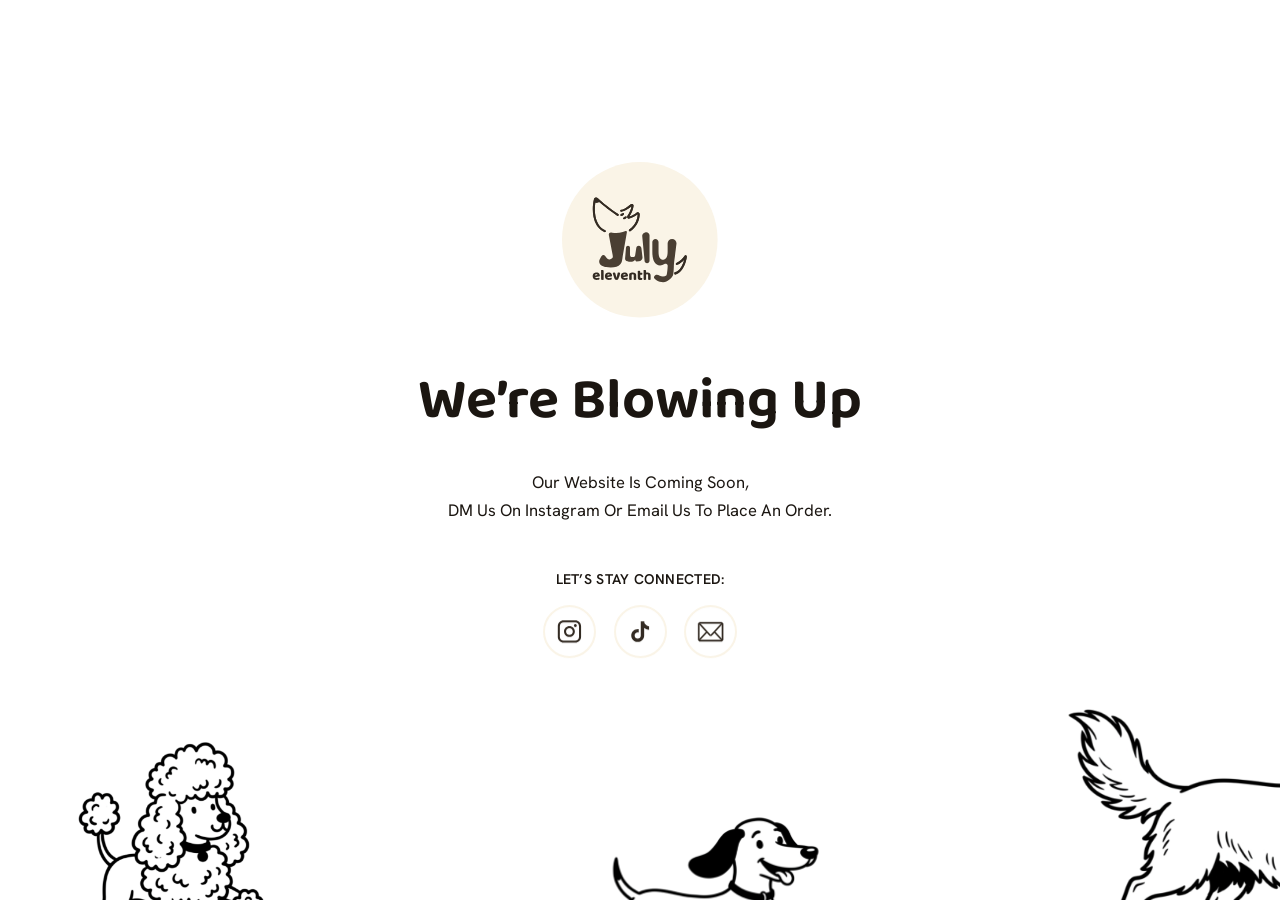
==== index.html @ b82fe143 "Add files via upload" ====
<!DOCTYPE html>
<html lang="en">
<head>
<meta charset="UTF-8" />
<meta name="viewport" content="width=device-width, initial-scale=1.0" />
<title>July Eleventh — Coming Soon</title>
<meta name="description" content="Our website is coming soon. DM us on Instagram or email us to place an order." />
<link rel="preconnect" href="https://fonts.googleapis.com">
<link rel="preconnect" href="https://fonts.gstatic.com" crossorigin>
<link href="https://fonts.googleapis.com/css2?family=Baloo+Tammudu+2:wght@400;500;600;700&family=Hanken+Grotesk:wght@400;500;600&display=swap" rel="stylesheet">
<link rel="stylesheet" href="styles.css" />
</head>
<body>

  <div class="cs-container">
    <!-- Walking dogs along the bottom edge -->
    <canvas id="crowd-canvas" aria-hidden="true"></canvas>

    <div class="cs-overlay">
      <img class="cs-logo" src="assets/logo-badge.svg" alt="July Eleventh" />

      <h1 class="cs-title">We&rsquo;re Blowing Up</h1>
      <p class="cs-desc">
        Our Website Is Coming Soon,<br>
        DM Us On Instagram Or Email Us To Place An Order.
      </p>

      <p class="cs-connect-title">Let&rsquo;s Stay Connected:</p>
      <div class="cs-socials">
        <a href="https://www.instagram.com/july11to" target="_blank" rel="noopener" aria-label="Instagram"><img src="assets/social-instagram.svg" alt=""></a>
        <a href="https://www.tiktok.com/@july11to" target="_blank" rel="noopener" aria-label="TikTok"><img src="assets/social-tiktok.svg" alt=""></a>
        <a href="mailto:hello@julyeleventh.ca" aria-label="Email"><img src="assets/social-email.svg" alt=""></a>
      </div>
    </div>
  </div>

  <script src="assets/gsap.min.js"></script>
  <script src="script.js"></script>
</body>
</html>
---- styles.css ----
/* ==========================================================================
   July Eleventh — Coming Soon (white, walking dogs along the bottom)
   TT Commons is still unpurchased, Hanken Grotesk stands in for it.
   ========================================================================== */

:root {
  --bg: #ffffff;
  --dark: #1b1611;
  --font-primary: 'Baloo Tammudu 2', sans-serif;
  --font-secondary: 'Hanken Grotesk', sans-serif;
}

* { box-sizing: border-box; margin: 0; padding: 0; }

html, body { height: 100%; }

body {
  background: var(--bg);
  color: var(--dark);
  font-family: var(--font-secondary);
  -webkit-font-smoothing: antialiased;
  overflow: hidden;
}

.cs-container {
  position: relative;
  width: 100%;
  min-height: 100vh;
  overflow: hidden;
  background: var(--bg);
}

#crowd-canvas {
  position: absolute;
  inset: 0;
  width: 100%;
  height: 100%;
}

.cs-overlay {
  position: relative;
  z-index: 2;
  display: flex;
  flex-direction: column;
  align-items: center;
  text-align: center;
  padding: 18vh 1.5rem 0;
  pointer-events: none;
}

.cs-overlay a { pointer-events: auto; }

.cs-logo {
  /* 100px on iPhone 17 (402px wide) -> 185px on MacBook Pro 16" (1728px wide), scales in between */
  width: clamp(100px, calc(74.2px + 6.41vw), 185px);
  height: auto;
  margin-bottom: clamp(2.5rem, 7vh, 4.5rem);
}

.cs-title {
  font-family: var(--font-primary);
  font-weight: 700;
  font-size: clamp(2.4rem, 5vw, 3.6rem);
  line-height: 1.2;
  color: var(--dark);
  margin-bottom: 1.1rem;
}

.cs-desc {
  font-family: var(--font-secondary);
  font-weight: 400;
  font-size: clamp(0.9rem, 1.3vw, 1.05rem);
  line-height: 1.7;
  color: var(--dark);
}

.cs-desc a {
  color: inherit;
  text-decoration: underline;
  text-underline-offset: 3px;
}

.cs-desc a:hover { opacity: 0.65; }

.cs-connect-title {
  margin-top: clamp(1.8rem, 5vh, 3rem);
  font-family: var(--font-secondary);
  font-weight: 600;
  font-size: clamp(0.85rem, 1.1vw, 1rem);
  letter-spacing: 0.02em;
  text-transform: uppercase;
  color: var(--dark);
}

.cs-socials {
  display: flex;
  gap: 1.1rem;
  margin-top: 1.1rem;
}

.cs-socials a {
  display: block;
  width: 53px;
  height: 53px;
  transition: transform 0.2s ease, opacity 0.2s ease;
}

.cs-socials a:hover { transform: translateY(-3px); opacity: 0.85; }

.cs-socials img { width: 100%; height: 100%; display: block; }
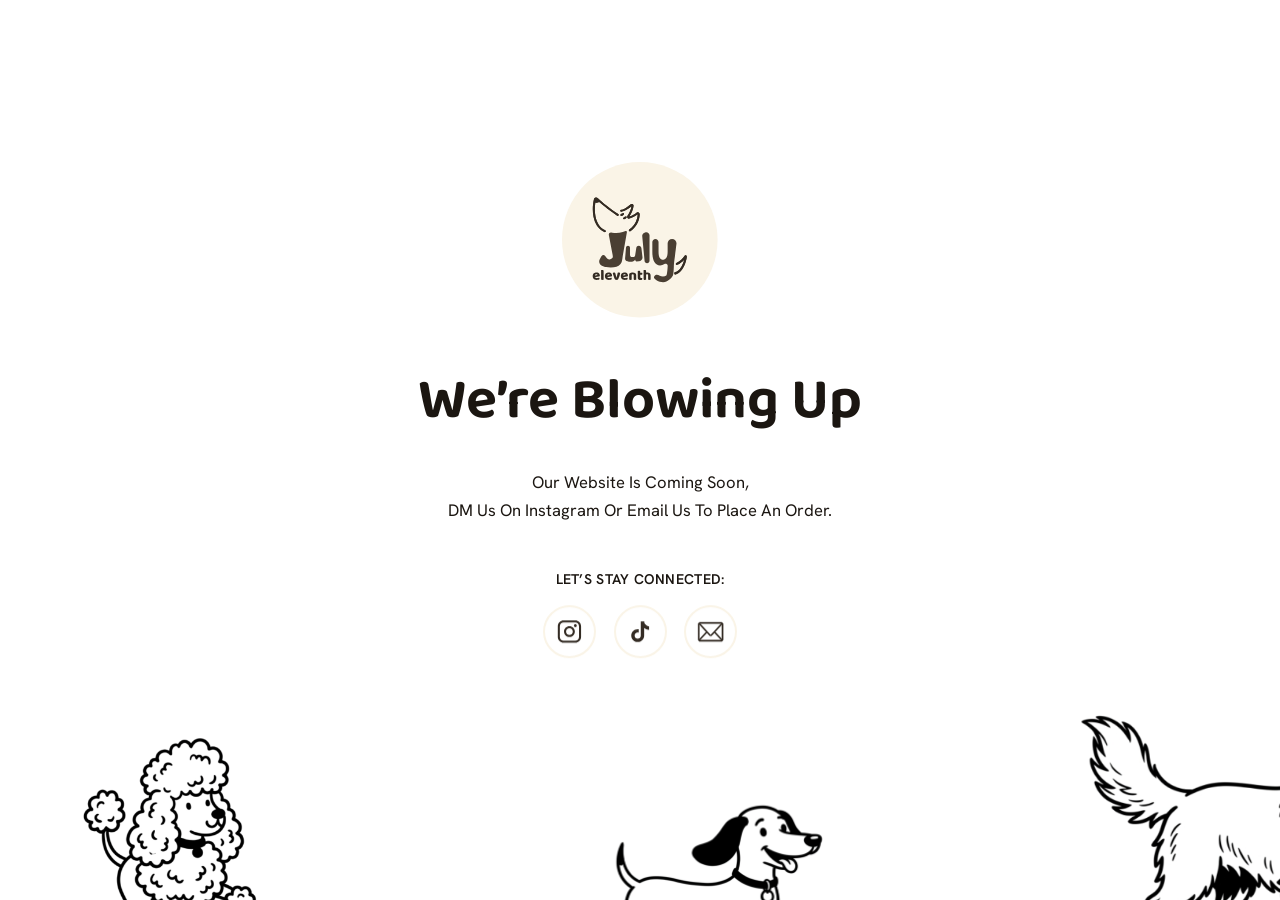
==== commit 021e59a8: "Add files via upload" ====
--- a/index.html
+++ b/index.html
@@ -5,6 +5,9 @@
 <meta name="viewport" content="width=device-width, initial-scale=1.0" />
 <title>July Eleventh — Coming Soon</title>
 <meta name="description" content="Our website is coming soon. DM us on Instagram or email us to place an order." />
+<link rel="icon" type="image/svg+xml" href="assets/logo-badge.svg">
+<link rel="icon" type="image/png" sizes="32x32" href="assets/favicon-32.png">
+<link rel="apple-touch-icon" href="assets/apple-touch-icon.png">
 <link rel="preconnect" href="https://fonts.googleapis.com">
 <link rel="preconnect" href="https://fonts.gstatic.com" crossorigin>
 <link href="https://fonts.googleapis.com/css2?family=Baloo+Tammudu+2:wght@400;500;600;700&family=Hanken+Grotesk:wght@400;500;600&display=swap" rel="stylesheet">
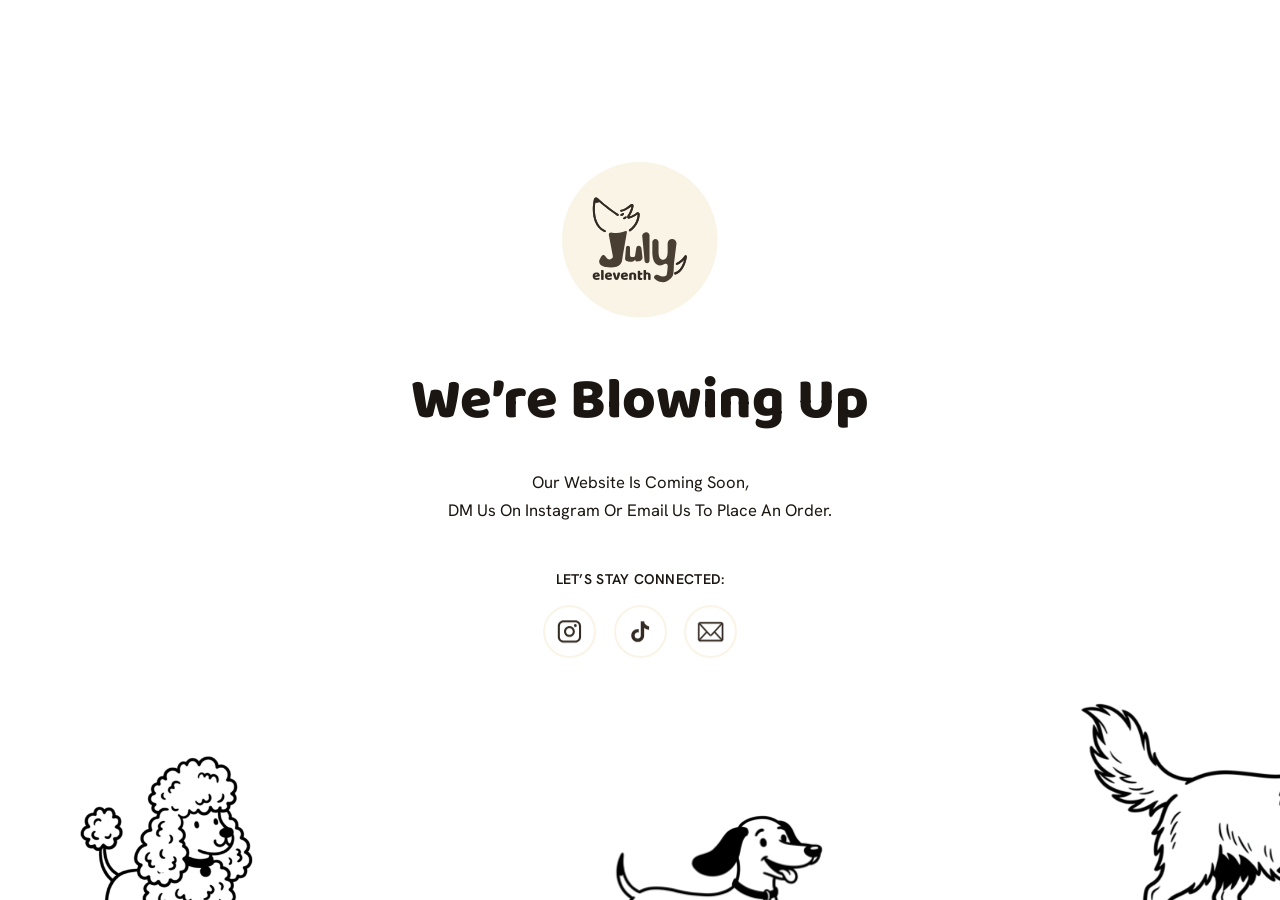
==== commit 08d5f5ba: "Add files via upload" ====
--- a/index.html
+++ b/index.html
@@ -10,7 +10,7 @@
 <link rel="apple-touch-icon" href="assets/apple-touch-icon.png">
 <link rel="preconnect" href="https://fonts.googleapis.com">
 <link rel="preconnect" href="https://fonts.gstatic.com" crossorigin>
-<link href="https://fonts.googleapis.com/css2?family=Baloo+Tammudu+2:wght@400;500;600;700&family=Hanken+Grotesk:wght@400;500;600&display=swap" rel="stylesheet">
+<link href="https://fonts.googleapis.com/css2?family=Baloo+Tammudu+2:wght@400;500;600;700;800&family=Hanken+Grotesk:wght@400;500;600&display=swap" rel="stylesheet">
 <link rel="stylesheet" href="styles.css" />
 </head>
 <body>
--- a/styles.css
+++ b/styles.css
@@ -26,6 +26,7 @@
   position: relative;
   width: 100%;
   min-height: 100vh;
+  min-height: 100dvh; /* visible height on phones, so the dogs sit at the real bottom edge */
   overflow: hidden;
   background: var(--bg);
 }
@@ -59,7 +60,7 @@
 
 .cs-title {
   font-family: var(--font-primary);
-  font-weight: 700;
+  font-weight: 800;
   font-size: clamp(2.4rem, 5vw, 3.6rem);
   line-height: 1.2;
   color: var(--dark);
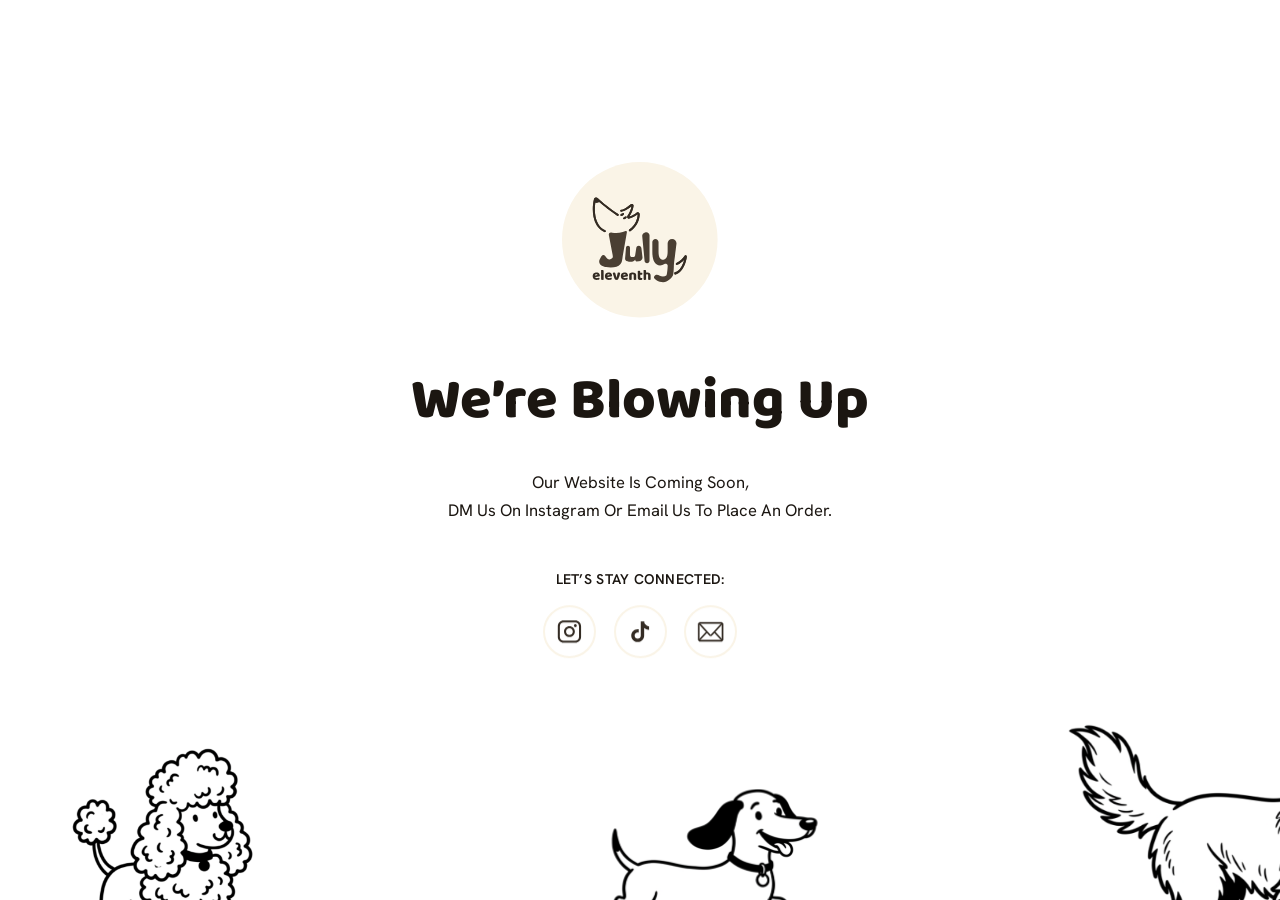
==== commit 8f465edd: "Add files via upload" ====
--- a/index.html
+++ b/index.html
@@ -2,7 +2,7 @@
 <html lang="en">
 <head>
 <meta charset="UTF-8" />
-<meta name="viewport" content="width=device-width, initial-scale=1.0" />
+<meta name="viewport" content="width=device-width, initial-scale=1.0, viewport-fit=cover" />
 <title>July Eleventh — Coming Soon</title>
 <meta name="description" content="Our website is coming soon. DM us on Instagram or email us to place an order." />
 <link rel="icon" type="image/svg+xml" href="assets/logo-badge.svg">
--- a/styles.css
+++ b/styles.css
@@ -32,7 +32,9 @@
 }
 
 #crowd-canvas {
-  position: absolute;
+  /* fixed so it fills the whole screen, including behind Safari's glass toolbar
+     (no flat cut-off line above it); Chrome keeps it above its own toolbar */
+  position: fixed;
   inset: 0;
   width: 100%;
   height: 100%;
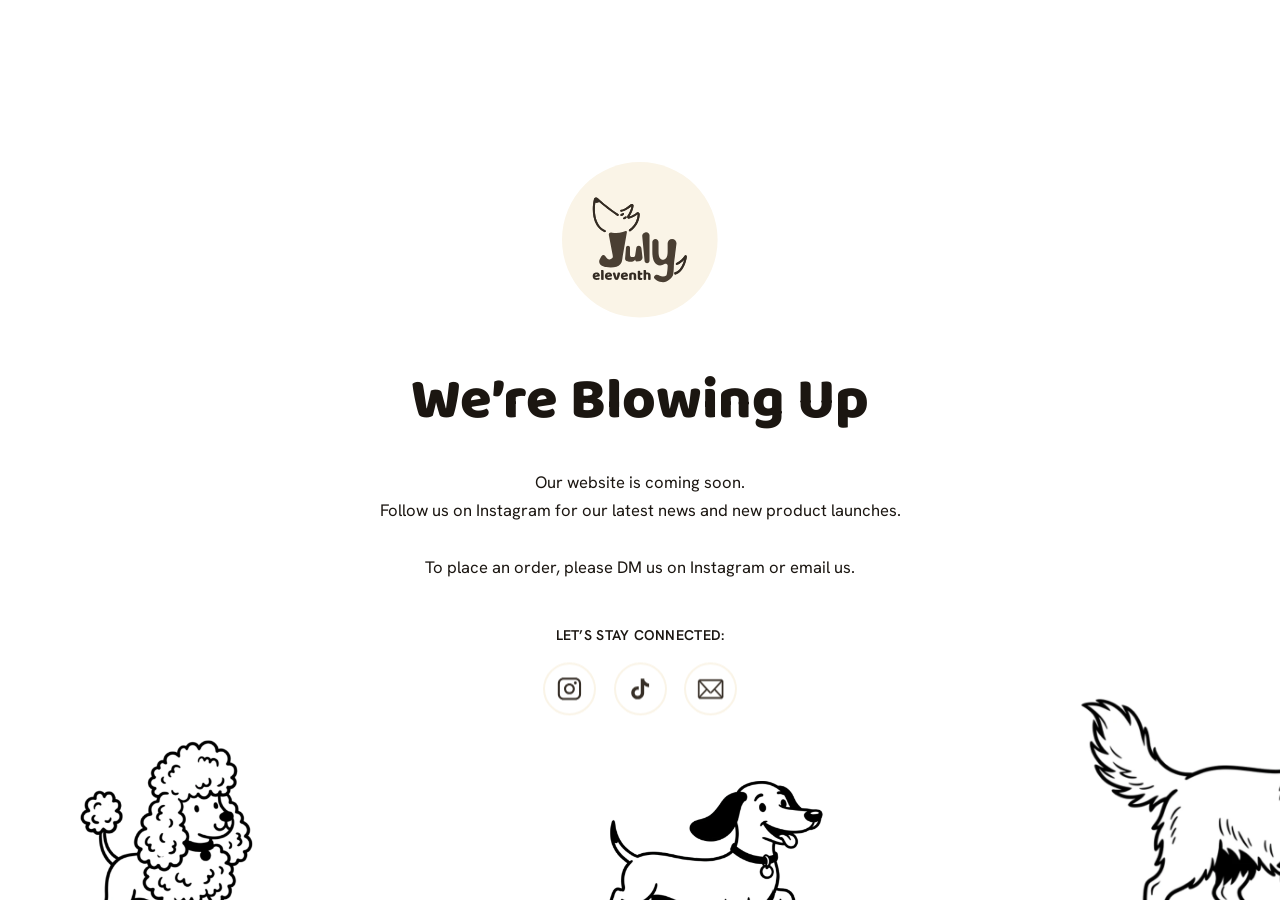
==== commit c9f90a64: "Add files via upload" ====
--- a/index.html
+++ b/index.html
@@ -4,7 +4,7 @@
 <meta charset="UTF-8" />
 <meta name="viewport" content="width=device-width, initial-scale=1.0, viewport-fit=cover" />
 <title>July Eleventh — Coming Soon</title>
-<meta name="description" content="Our website is coming soon. DM us on Instagram or email us to place an order." />
+<meta name="description" content="Our website is coming soon. Follow us on Instagram for our latest news and new product launches. To place an order, please DM us on Instagram or email us." />
 <link rel="icon" type="image/svg+xml" href="assets/logo-badge.svg">
 <link rel="icon" type="image/png" sizes="32x32" href="assets/favicon-32.png">
 <link rel="apple-touch-icon" href="assets/apple-touch-icon.png">
@@ -24,8 +24,10 @@
 
       <h1 class="cs-title">We&rsquo;re Blowing Up</h1>
       <p class="cs-desc">
-        Our Website Is Coming Soon,<br>
-        DM Us On Instagram Or Email Us To Place An Order.
+        Our website is coming soon.<br>
+        Follow us on Instagram for our latest news and new product launches.<br>
+        <br>
+        To place an order, please DM us on Instagram or email us.
       </p>
 
       <p class="cs-connect-title">Let&rsquo;s Stay Connected:</p>
--- a/styles.css
+++ b/styles.css
@@ -38,6 +38,16 @@
   inset: 0;
   width: 100%;
   height: 100%;
+}
+
+/* iPhone Safari only: stretch the dogs' canvas to the full screen height so they
+   continue behind the glass toolbar instead of being cut off by a flat edge. */
+.ios-safari #crowd-canvas {
+  inset: auto;
+  top: 0;
+  left: 0;
+  height: 100vh;
+  height: 100lvh;
 }
 
 .cs-overlay {
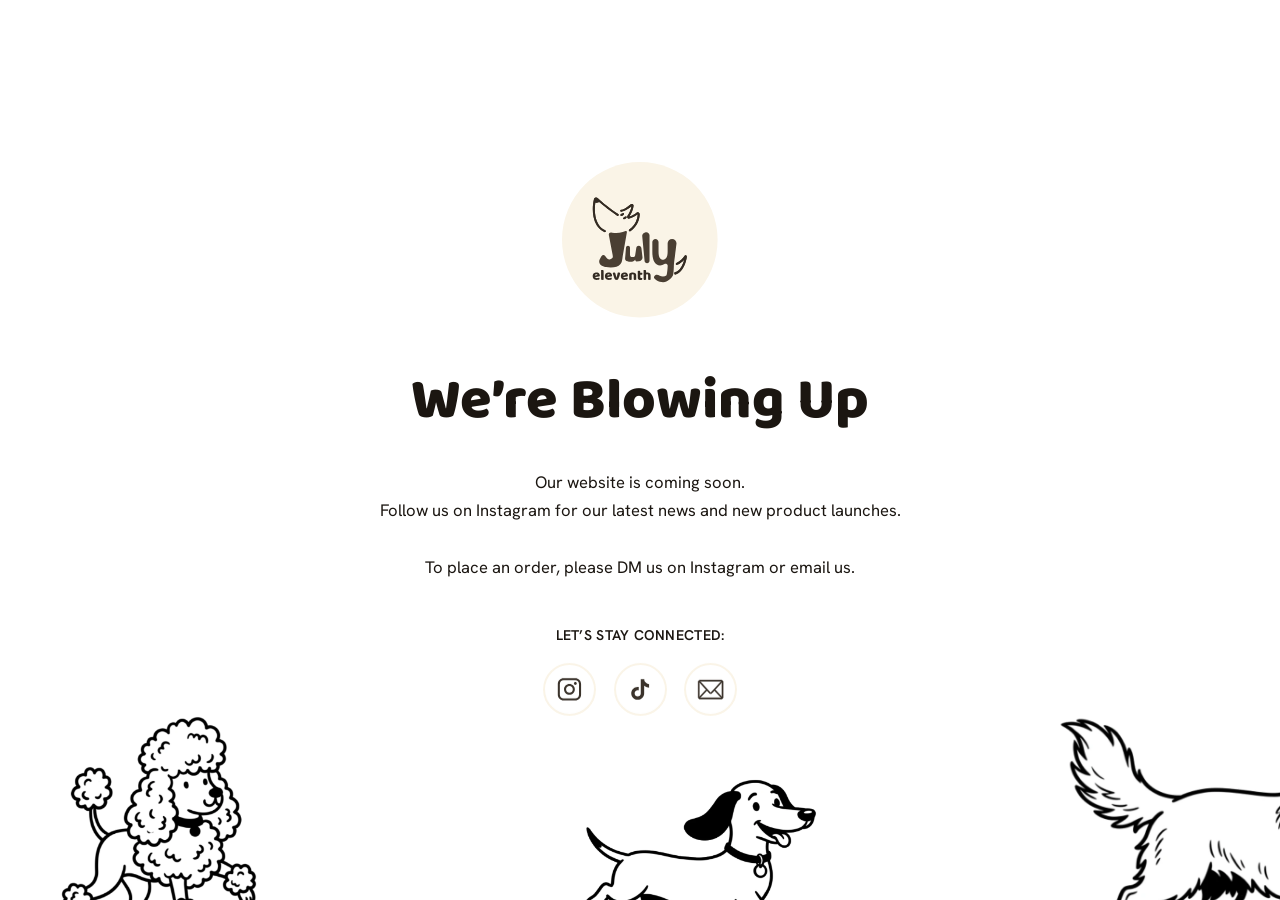
==== commit 46fbfc78: "Add files via upload" ====
--- a/index.html
+++ b/index.html
@@ -27,7 +27,7 @@
         Our website is coming soon.<br>
         Follow us on Instagram for our latest news and new product launches.<br>
         <br>
-        To place an order, please DM us on Instagram or email us.
+        To place an order, please DM us on Instagram or <span class="nowrap">email us.</span>
       </p>
 
       <p class="cs-connect-title">Let&rsquo;s Stay Connected:</p>
--- a/styles.css
+++ b/styles.css
@@ -32,22 +32,16 @@
 }
 
 #crowd-canvas {
-  /* fixed so it fills the whole screen, including behind Safari's glass toolbar
-     (no flat cut-off line above it); Chrome keeps it above its own toolbar */
+  /* Fixed, and exactly as tall as the area that is ALWAYS visible (svh = the
+     smallest viewport, i.e. with the browser toolbars showing). Chrome, Safari and
+     the Instagram in-app browser all agree on this, so the dogs stand at the same
+     visible bottom edge in every one of them. */
   position: fixed;
-  inset: 0;
-  width: 100%;
-  height: 100%;
-}
-
-/* iPhone Safari only: stretch the dogs' canvas to the full screen height so they
-   continue behind the glass toolbar instead of being cut off by a flat edge. */
-.ios-safari #crowd-canvas {
-  inset: auto;
   top: 0;
   left: 0;
+  width: 100%;
   height: 100vh;
-  height: 100lvh;
+  height: 100svh;
 }
 
 .cs-overlay {
@@ -87,6 +81,8 @@
   color: var(--dark);
 }
 
+.cs-desc .nowrap { white-space: nowrap; }
+
 .cs-desc a {
   color: inherit;
   text-decoration: underline;
@@ -121,3 +117,14 @@
 .cs-socials a:hover { transform: translateY(-3px); opacity: 0.85; }
 
 .cs-socials img { width: 100%; height: 100%; display: block; }
+
+/* Phones: tighter spacing so the text block stays clear of the dogs at the bottom */
+@media (max-width: 650px) {
+  .cs-overlay { padding-top: 5vh; }
+  .cs-logo { margin-bottom: 1.6rem; }
+  .cs-title { margin-bottom: 0.2rem; line-height: 1.1; }
+  .cs-desc { font-size: 0.9rem; line-height: 1.55; }
+  .cs-connect-title { margin-top: 1.3rem; }
+  .cs-socials { margin-top: 0.8rem; gap: 0.9rem; }
+  .cs-socials a { width: 46px; height: 46px; }
+}
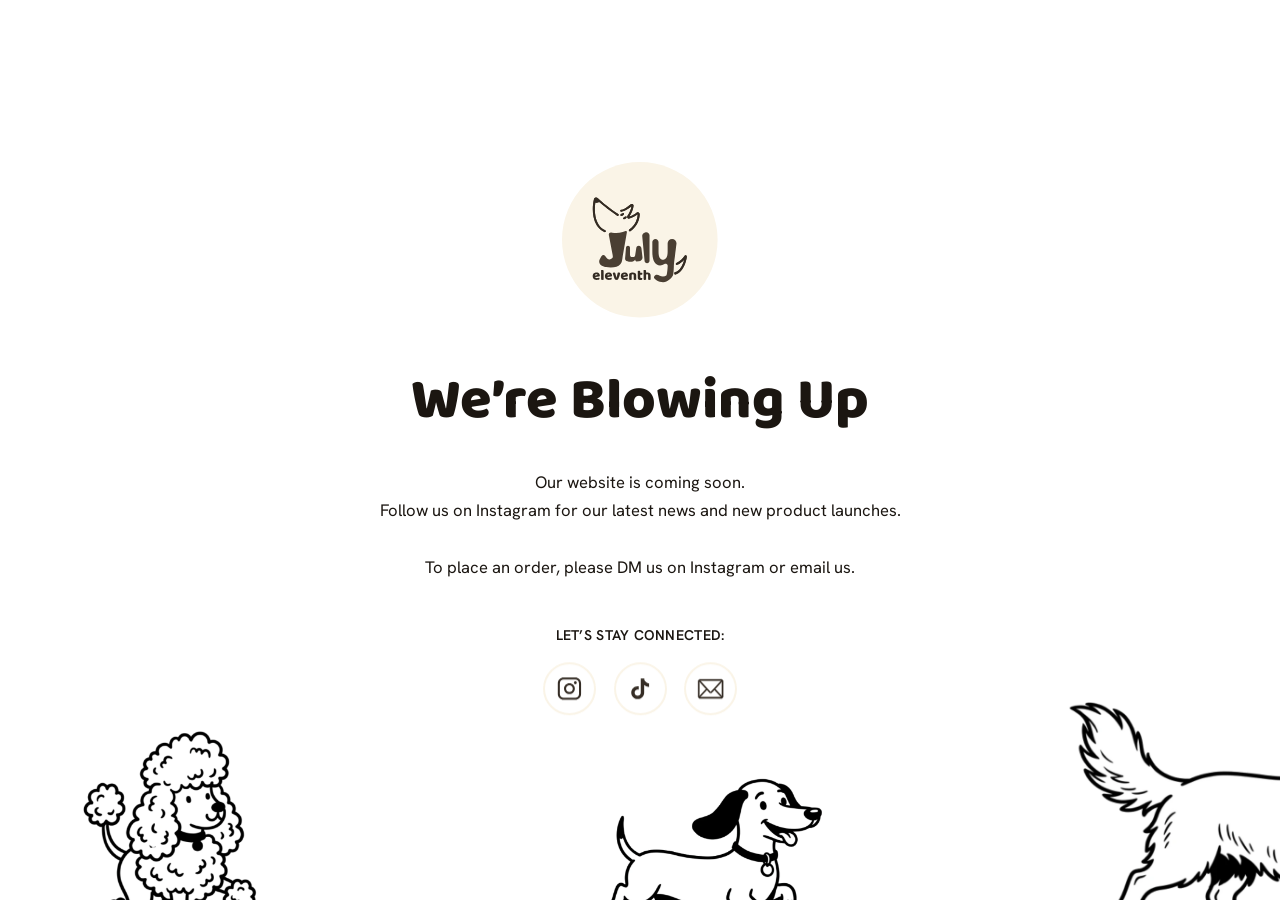
==== commit 7b4234fc: "Add files via upload" ====
--- a/index.html
+++ b/index.html
@@ -3,8 +3,15 @@
 <head>
 <meta charset="UTF-8" />
 <meta name="viewport" content="width=device-width, initial-scale=1.0, viewport-fit=cover" />
-<title>July Eleventh — Coming Soon</title>
-<meta name="description" content="Our website is coming soon. Follow us on Instagram for our latest news and new product launches. To place an order, please DM us on Instagram or email us." />
+<title>July Eleventh | Kitchen for Pets</title>
+<meta name="description" content="Clean ingredients. Zero fine print. Fresh-made treats for dogs — coming soon." />
+<meta property="og:type" content="website" />
+<meta property="og:site_name" content="July Eleventh" />
+<meta property="og:title" content="July Eleventh | Kitchen for Pets" />
+<meta property="og:description" content="Clean ingredients. Zero fine print. Fresh-made treats for dogs — coming soon." />
+<meta property="og:url" content="https://julyeleventh.ca/" />
+<meta property="og:image" content="https://julyeleventh.ca/assets/share-preview.jpg" />
+<meta name="twitter:card" content="summary_large_image" />
 <link rel="icon" type="image/svg+xml" href="assets/logo-badge.svg">
 <link rel="icon" type="image/png" sizes="32x32" href="assets/favicon-32.png">
 <link rel="apple-touch-icon" href="assets/apple-touch-icon.png">
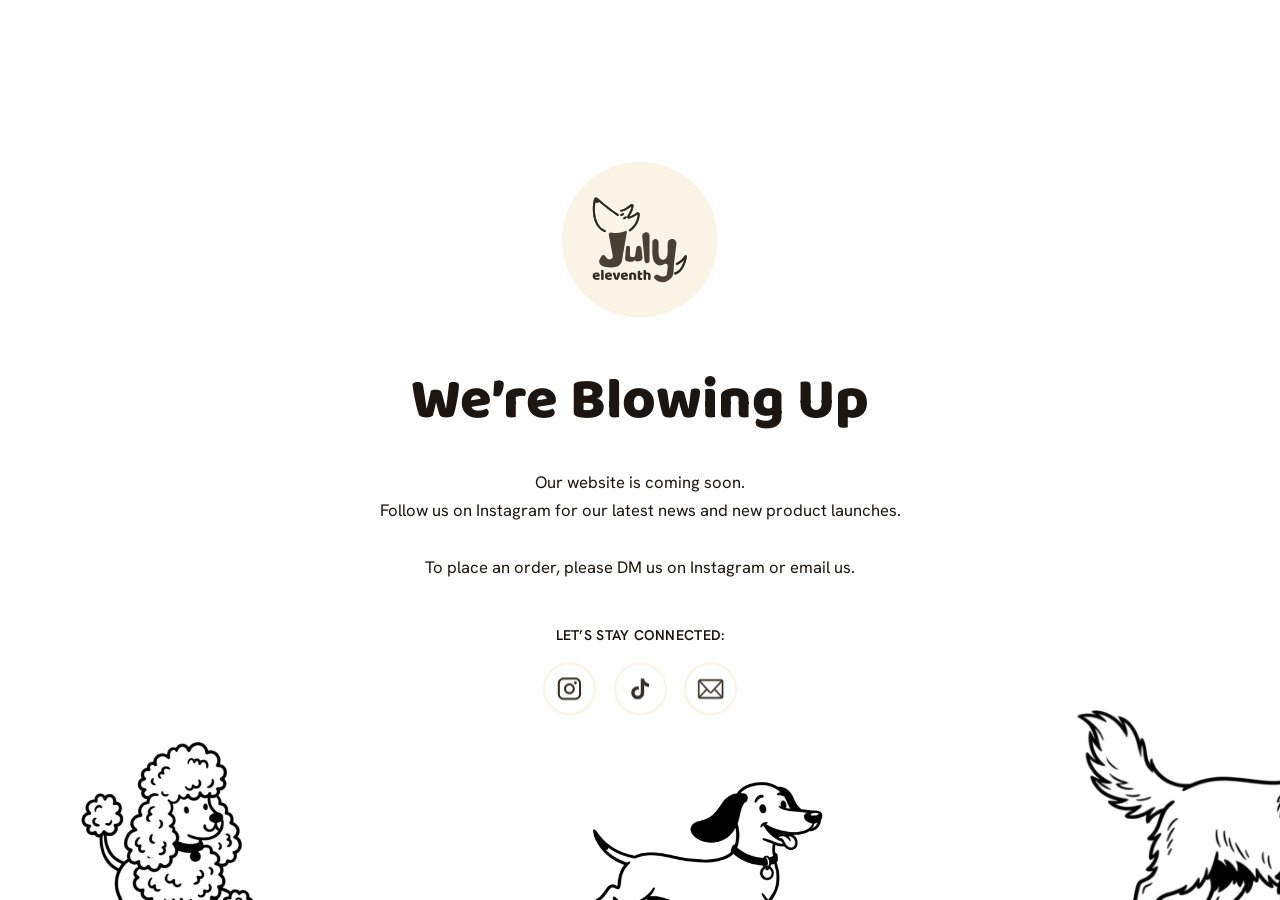
==== commit 20069b56: "Add files via upload" ====
--- a/index.html
+++ b/index.html
@@ -3,8 +3,9 @@
 <head>
 <meta charset="UTF-8" />
 <meta name="viewport" content="width=device-width, initial-scale=1.0, viewport-fit=cover" />
-<title>July Eleventh | Kitchen for Pets</title>
-<meta name="description" content="Clean ingredients. Zero fine print. Fresh-made treats for dogs — coming soon." />
+<title>July Eleventh | Pets Fresh Treats and Bakery</title>
+<meta name="description" content="Fresh-made dog treats from July Eleventh, a pet bakery in Oakville, Ontario. Rabbit option coming soon, custom cakes later. Follow @july11to on Instagram." />
+<link rel="canonical" href="https://julyeleventh.ca/" />
 <meta property="og:type" content="website" />
 <meta property="og:site_name" content="July Eleventh" />
 <meta property="og:title" content="July Eleventh | Kitchen for Pets" />
@@ -19,6 +20,22 @@
 <link rel="preconnect" href="https://fonts.gstatic.com" crossorigin>
 <link href="https://fonts.googleapis.com/css2?family=Baloo+Tammudu+2:wght@400;500;600;700;800&family=Hanken+Grotesk:wght@400;500;600&display=swap" rel="stylesheet">
 <link rel="stylesheet" href="styles.css" />
+<script type="application/ld+json">
+{
+  "@context": "https://schema.org",
+  "@type": "Organization",
+  "name": "July Eleventh",
+  "alternateName": ["July11th", "julyeleventh"],
+  "url": "https://julyeleventh.ca/",
+  "logo": "https://julyeleventh.ca/assets/logo-badge.svg",
+  "description": "Pets fresh treats and bakery. Fresh dog treats made in small batches in Oakville, Ontario.",
+  "email": "hello@julyeleventh.ca",
+  "sameAs": [
+    "https://www.instagram.com/july11to",
+    "https://www.tiktok.com/@july11to"
+  ]
+}
+</script>
 </head>
 <body>
 
@@ -46,6 +63,7 @@
     </div>
   </div>
 
+
   <script src="assets/gsap.min.js"></script>
   <script src="script.js"></script>
 </body>
